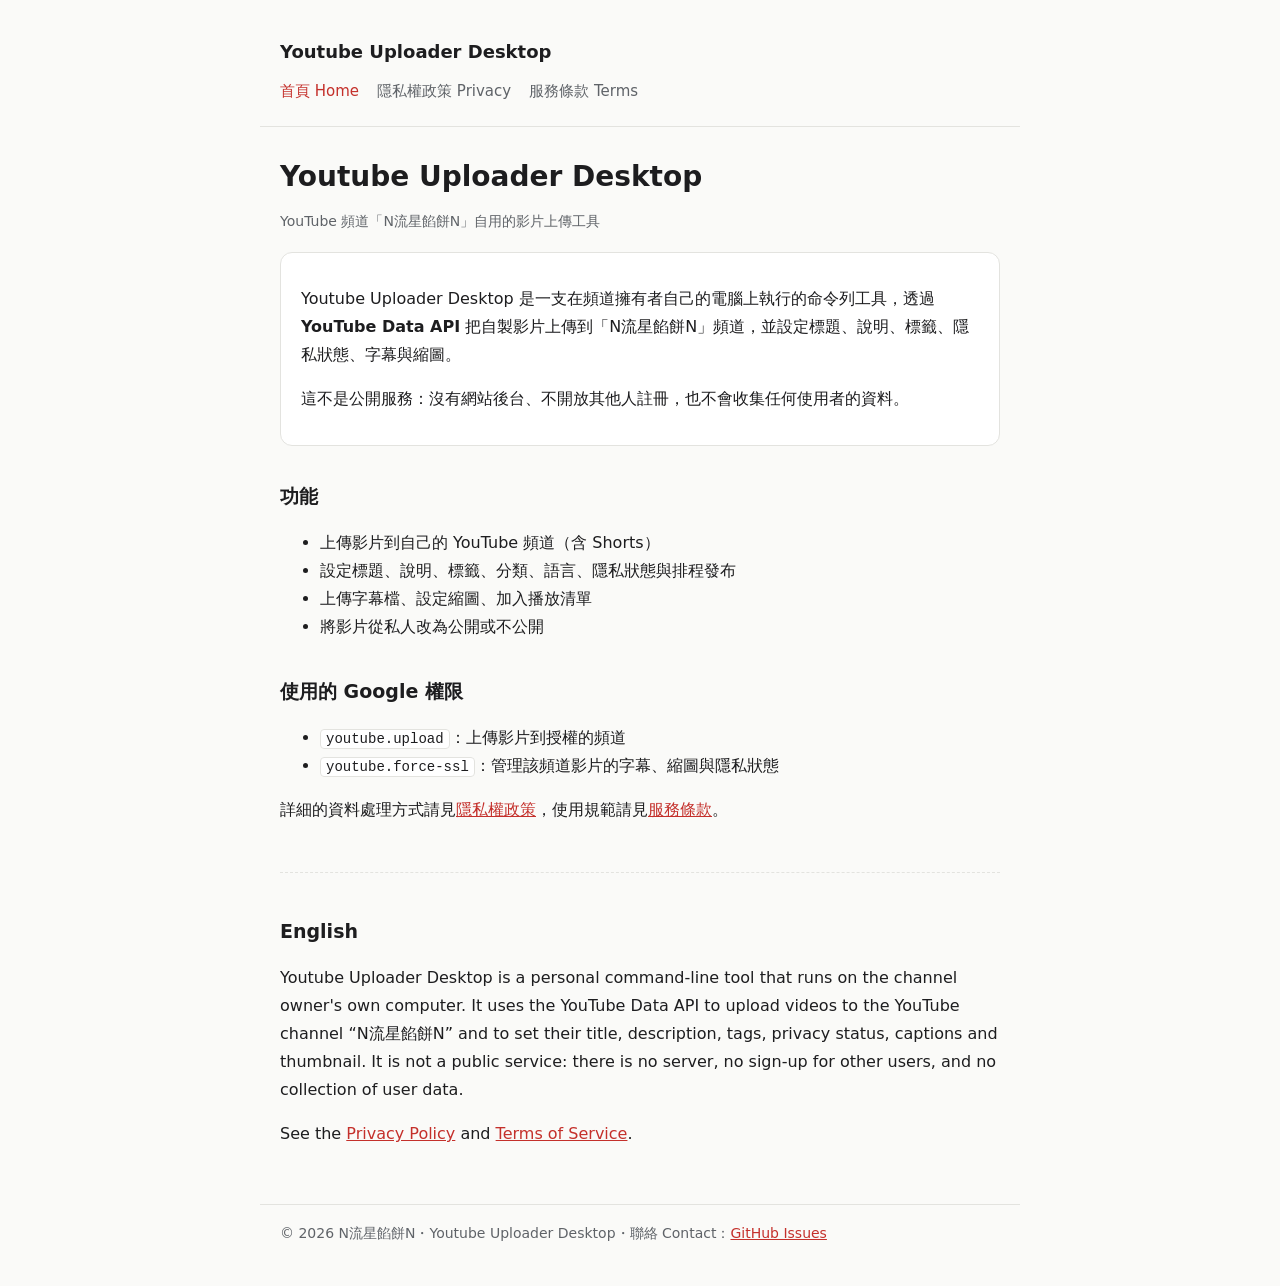
==== index.html @ c05c581f "Add homepage, privacy policy and terms for Youtube Uploader Desktop Co-Authored-By: Claude Opus 5.5 " ====
<!doctype html>
<html lang="zh-Hant">
<head>
<meta charset="utf-8">
<meta name="viewport" content="width=device-width,initial-scale=1">
<title>Youtube Uploader Desktop</title>
<link rel="stylesheet" href="style.css">
</head>
<body>
<header><a class="brand" href="./">Youtube Uploader Desktop</a><nav><a href="./" class="on">首頁 Home</a><a href="privacy.html">隱私權政策 Privacy</a><a href="terms.html">服務條款 Terms</a></nav></header>
<main>
<h1>Youtube Uploader Desktop</h1>
<p class="muted">YouTube 頻道「N流星餡餅N」自用的影片上傳工具</p>
<div class="card">
<p>Youtube Uploader Desktop 是一支在頻道擁有者自己的電腦上執行的命令列工具，透過 <strong>YouTube Data API</strong> 把自製影片上傳到「N流星餡餅N」頻道，並設定標題、說明、標籤、隱私狀態、字幕與縮圖。</p>
<p>這不是公開服務：沒有網站後台、不開放其他人註冊，也不會收集任何使用者的資料。</p>
</div>
<h2>功能</h2>
<ul>
<li>上傳影片到自己的 YouTube 頻道（含 Shorts）</li>
<li>設定標題、說明、標籤、分類、語言、隱私狀態與排程發布</li>
<li>上傳字幕檔、設定縮圖、加入播放清單</li>
<li>將影片從私人改為公開或不公開</li>
</ul>
<h2>使用的 Google 權限</h2>
<ul>
<li><code>youtube.upload</code>：上傳影片到授權的頻道</li>
<li><code>youtube.force-ssl</code>：管理該頻道影片的字幕、縮圖與隱私狀態</li>
</ul>
<p>詳細的資料處理方式請見<a href="privacy.html">隱私權政策</a>，使用規範請見<a href="terms.html">服務條款</a>。</p>
<section class="en">
<h2>English</h2>
<p>Youtube Uploader Desktop is a personal command-line tool that runs on the channel owner&#39;s own computer. It uses the YouTube Data API to upload videos to the YouTube channel &ldquo;N流星餡餅N&rdquo; and to set their title, description, tags, privacy status, captions and thumbnail. It is not a public service: there is no server, no sign-up for other users, and no collection of user data.</p>
<p>See the <a href="privacy.html">Privacy Policy</a> and <a href="terms.html">Terms of Service</a>.</p>
</section>
</main>
<footer>© 2026 N流星餡餅N・Youtube Uploader Desktop・聯絡 Contact：<a href="https://github.com/pingshian0131/youtube-uploader/issues">GitHub Issues</a></footer>
</body>
</html>
---- style.css ----
:root{--bg:#fafaf8;--fg:#1d1d1f;--muted:#5f6368;--line:#e3e3df;--accent:#c4302b;--card:#fff}
@media (prefers-color-scheme:dark){:root{--bg:#151516;--fg:#ececec;--muted:#a0a0a6;--line:#2c2c2f;--accent:#ff6b63;--card:#1e1e20}}
*{box-sizing:border-box}
body{margin:0;background:var(--bg);color:var(--fg);font:16px/1.75 -apple-system,"PingFang TC","Noto Sans TC",system-ui,sans-serif}
header,main,footer{max-width:760px;margin:0 auto;padding:0 20px}
header{padding-top:36px;padding-bottom:8px;border-bottom:1px solid var(--line)}
header a.brand{font-weight:700;font-size:18px;color:var(--fg);text-decoration:none}
nav{margin:10px 0 14px;display:flex;gap:18px;flex-wrap:wrap;font-size:15px}
nav a{color:var(--muted);text-decoration:none}nav a.on,nav a:hover{color:var(--accent)}
h1{font-size:28px;line-height:1.3;margin:32px 0 6px}
h2{font-size:19px;margin:34px 0 8px}
p,li{color:var(--fg)}.muted{color:var(--muted);font-size:14px}
a{color:var(--accent)}
.card{background:var(--card);border:1px solid var(--line);border-radius:12px;padding:16px 20px;margin:18px 0}
.en{border-top:1px dashed var(--line);margin-top:48px;padding-top:8px}
footer{border-top:1px solid var(--line);margin-top:56px;padding-top:16px;padding-bottom:40px;font-size:14px;color:var(--muted)}
code{background:var(--card);border:1px solid var(--line);border-radius:4px;padding:1px 5px;font-size:14px}
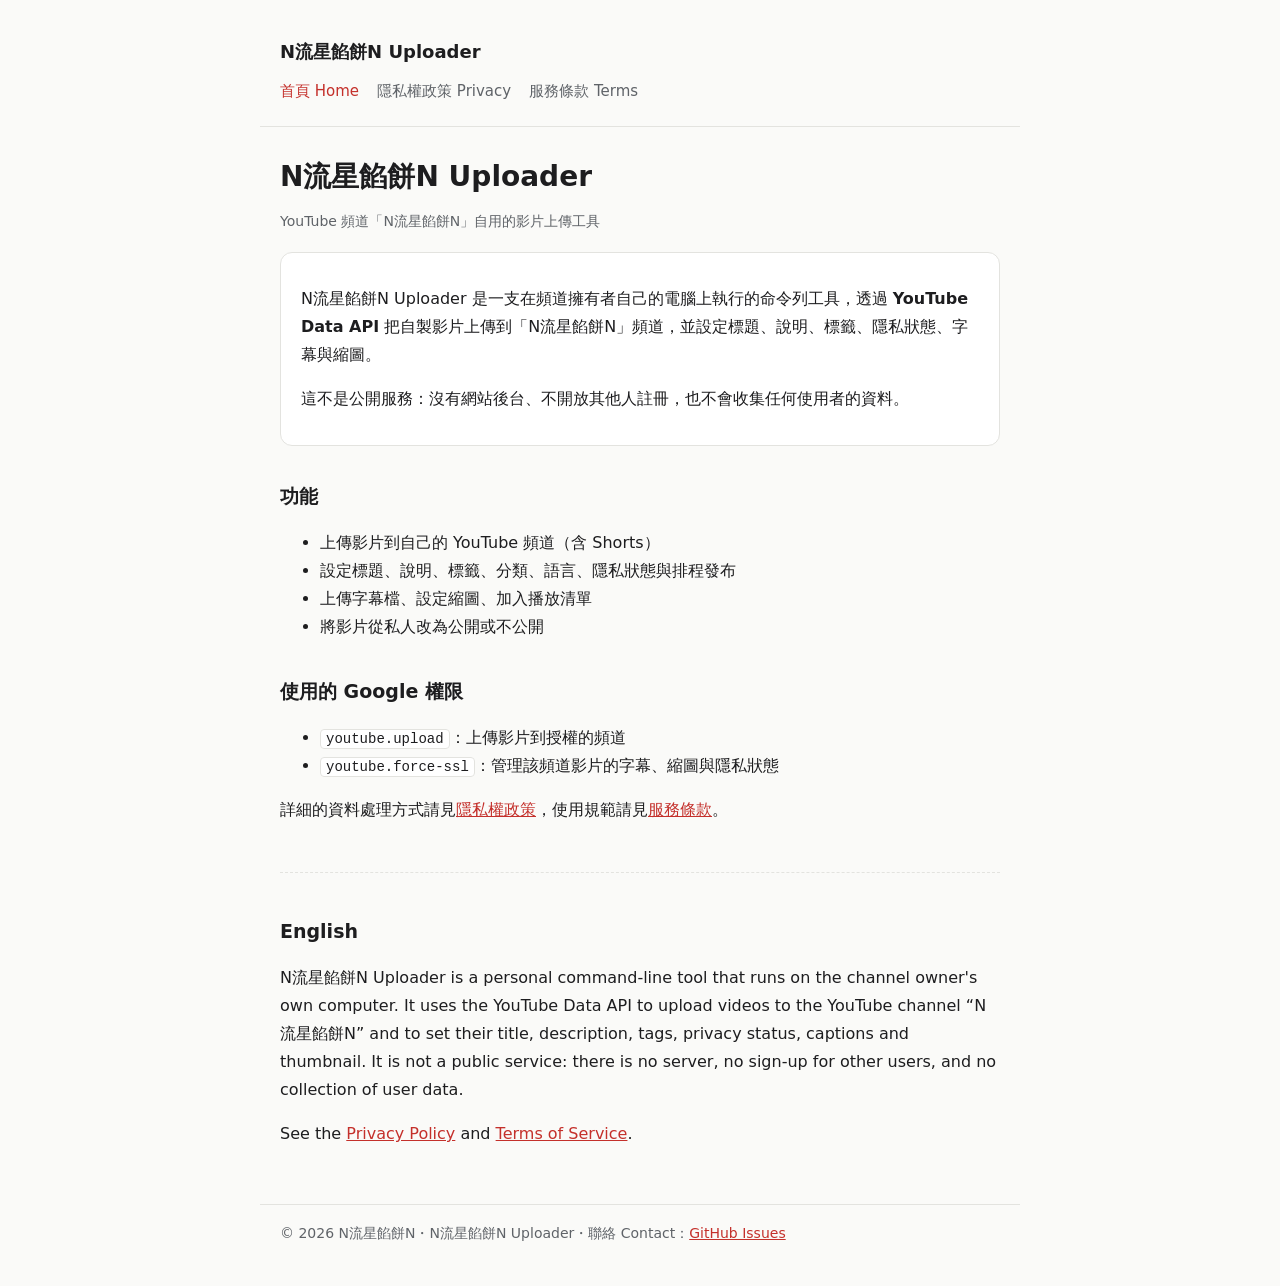
==== commit 973071bf: "Rename app to N流星餡餅N Uploader Co-Authored-By: Claude Opus 5.5 <noreply@anthropic.com> Claude-Session" ====
--- a/index.html
+++ b/index.html
@@ -3,16 +3,16 @@
 <head>
 <meta charset="utf-8">
 <meta name="viewport" content="width=device-width,initial-scale=1">
-<title>Youtube Uploader Desktop</title>
+<title>N流星餡餅N Uploader</title>
 <link rel="stylesheet" href="style.css">
 </head>
 <body>
-<header><a class="brand" href="./">Youtube Uploader Desktop</a><nav><a href="./" class="on">首頁 Home</a><a href="privacy.html">隱私權政策 Privacy</a><a href="terms.html">服務條款 Terms</a></nav></header>
+<header><a class="brand" href="./">N流星餡餅N Uploader</a><nav><a href="./" class="on">首頁 Home</a><a href="privacy.html">隱私權政策 Privacy</a><a href="terms.html">服務條款 Terms</a></nav></header>
 <main>
-<h1>Youtube Uploader Desktop</h1>
+<h1>N流星餡餅N Uploader</h1>
 <p class="muted">YouTube 頻道「N流星餡餅N」自用的影片上傳工具</p>
 <div class="card">
-<p>Youtube Uploader Desktop 是一支在頻道擁有者自己的電腦上執行的命令列工具，透過 <strong>YouTube Data API</strong> 把自製影片上傳到「N流星餡餅N」頻道，並設定標題、說明、標籤、隱私狀態、字幕與縮圖。</p>
+<p>N流星餡餅N Uploader 是一支在頻道擁有者自己的電腦上執行的命令列工具，透過 <strong>YouTube Data API</strong> 把自製影片上傳到「N流星餡餅N」頻道，並設定標題、說明、標籤、隱私狀態、字幕與縮圖。</p>
 <p>這不是公開服務：沒有網站後台、不開放其他人註冊，也不會收集任何使用者的資料。</p>
 </div>
 <h2>功能</h2>
@@ -30,10 +30,10 @@
 <p>詳細的資料處理方式請見<a href="privacy.html">隱私權政策</a>，使用規範請見<a href="terms.html">服務條款</a>。</p>
 <section class="en">
 <h2>English</h2>
-<p>Youtube Uploader Desktop is a personal command-line tool that runs on the channel owner&#39;s own computer. It uses the YouTube Data API to upload videos to the YouTube channel &ldquo;N流星餡餅N&rdquo; and to set their title, description, tags, privacy status, captions and thumbnail. It is not a public service: there is no server, no sign-up for other users, and no collection of user data.</p>
+<p>N流星餡餅N Uploader is a personal command-line tool that runs on the channel owner&#39;s own computer. It uses the YouTube Data API to upload videos to the YouTube channel &ldquo;N流星餡餅N&rdquo; and to set their title, description, tags, privacy status, captions and thumbnail. It is not a public service: there is no server, no sign-up for other users, and no collection of user data.</p>
 <p>See the <a href="privacy.html">Privacy Policy</a> and <a href="terms.html">Terms of Service</a>.</p>
 </section>
 </main>
-<footer>© 2026 N流星餡餅N・Youtube Uploader Desktop・聯絡 Contact：<a href="https://github.com/pingshian0131/youtube-uploader/issues">GitHub Issues</a></footer>
+<footer>© 2026 N流星餡餅N・N流星餡餅N Uploader・聯絡 Contact：<a href="https://github.com/pingshian0131/youtube-uploader/issues">GitHub Issues</a></footer>
 </body>
 </html>
